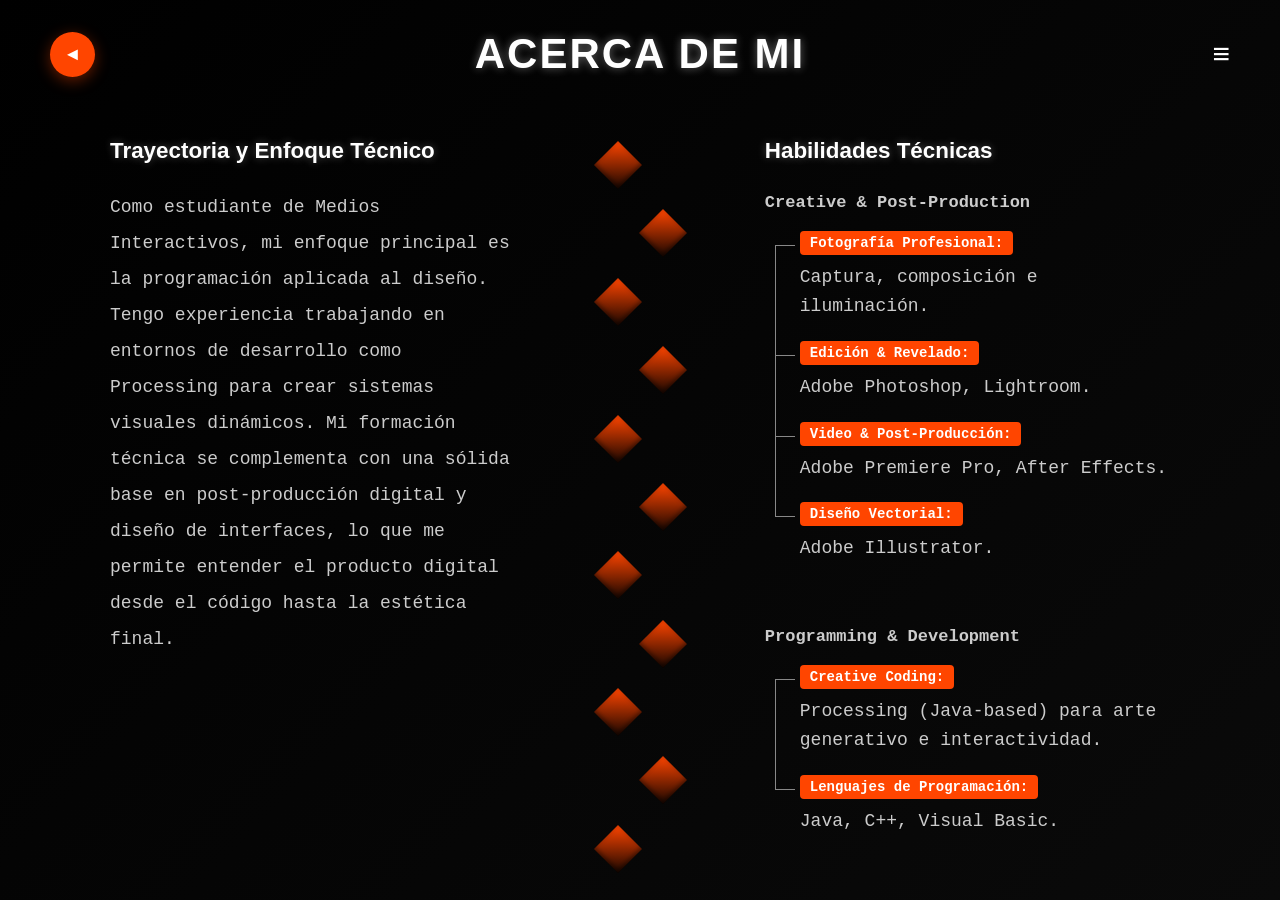
==== paginas/about_me.html @ e064c946 "Primer subida de mi portafolio" ====
<!DOCTYPE html>
<html lang="es">
<head>
    <meta charset="UTF-8">
    <title>Acerca de Mí | Joshua</title>
    <link rel="stylesheet" href="../estilos/web.css">
</head>
<body class="pagina-acerca">

 <header class="header-acerca">
        <a href="home.html" class="btn-regresar">◄</a>
        
        <h1>ACERCA DE MI</h1>
        
        <div class="menu-hamburguesa">≡</div>
    </header>

    <main class="contenedor-acerca">
        
        <div class="col-izq">
            <h2>Trayectoria y Enfoque Técnico</h2>
            <p class="texto-consola">Como estudiante de Medios Interactivos, 
                mi enfoque principal es la programación aplicada al diseño. 
                Tengo experiencia trabajando en entornos de desarrollo como 
                Processing para crear sistemas visuales dinámicos. Mi formación 
                técnica se complementa con una sólida base en post-producción 
                digital y diseño de interfaces, lo que me permite entender 
                el producto digital desde el código hasta la estética final.</p>         
        </div>

        <div class="col-centro">
            <div class="rombo izq"></div>
            <div class="rombo der"></div>
            <div class="rombo izq"></div>
            <div class="rombo der"></div>
            <div class="rombo izq"></div>
            <div class="rombo der"></div>
            <div class="rombo izq"></div>
            <div class="rombo der"></div>
            <div class="rombo izq"></div>
            <div class="rombo der"></div>
            <div class="rombo izq"></div>
        </div>

        <div class="col-der">
            <h2>Habilidades Técnicas</h2>

            <div class="grupo-habilidades">
                <h3 class="texto-consola titulo-cat">Creative & Post-Production</h3>
                <div class="arbol">
                    <div class="rama">
                        <span class="etiqueta">Fotografía Profesional:</span>
                        <p class="texto-consola desc">Captura, composición e iluminación.</p>
                    </div>
                    <div class="rama">
                        <span class="etiqueta">Edición & Revelado:</span>
                        <p class="texto-consola desc">Adobe Photoshop, Lightroom.</p>
                    </div>
                    <div class="rama">
                        <span class="etiqueta">Video & Post-Producción:</span>
                        <p class="texto-consola desc">Adobe Premiere Pro, After Effects.</p>
                    </div>
                    <div class="rama">
                        <span class="etiqueta">Diseño Vectorial:</span>
                        <p class="texto-consola desc">Adobe Illustrator.</p>
                    </div>
                </div>
            </div>

            <div class="grupo-habilidades">
                <h3 class="texto-consola titulo-cat">Programming & Development</h3>
                <div class="arbol">
                    <div class="rama">
                        <span class="etiqueta">Creative Coding:</span>
                        <p class="texto-consola desc">Processing (Java-based) para arte generativo e interactividad.</p>
                    </div>
                    <div class="rama">
                        <span class="etiqueta">Lenguajes de Programación:</span>
                        <p class="texto-consola desc">Java, C++, Visual Basic.</p>
                    </div>
                </div>
            </div>
        </div>

    </main>
    <div class="menu-overlay" id="menuOverlay">
        <div class="cerrar-menu" id="cerrarMenu">X</div>
        <nav class="menu-links">
            <a href="home.html">HOME</a>
            <a href="projects.html">PROYECTOS</a>
            <a href="about_me.html">ACERCA DE MÍ</a>
            <a href="contacto.html">CONTÁCTAME</a>
        </nav>
    </div>

    <script>
        // Busca el botón de las 3 rayitas (en home se llama 'menu', en otras 'menu-hamburguesa')
        const btnMenu = document.querySelector('.menu-hamburguesa') || document.querySelector('.menu');
        const overlay = document.getElementById('menuOverlay');
        const btnCerrar = document.getElementById('cerrarMenu');

        if (btnMenu && overlay && btnCerrar) {
            // Al hacer clic en las 3 rayitas, aparece el fondo negro
            btnMenu.addEventListener('click', () => {
                overlay.classList.add('activo');
            });

            // Al hacer clic en la X, desaparece el fondo negro
            btnCerrar.addEventListener('click', () => {
                overlay.classList.remove('activo');
            });
        }
    </script>
</body>
</html>
---- estilos/web.css ----
/* Globales */
* {
    margin: 0;
    padding: 0;
    box-sizing: border-box;
}

html {
    scroll-behavior: smooth;
}

body {
    background-color: #000000;
    background: linear-gradient(-45deg, #000000, #0a0a0a, #2c2c2c, #0a0a0a, #000000);
    background-size: 400% 400%;
    animation: gradienteMovimiento 15s ease infinite;
    color: white;
    font-family: Arial, Helvetica, sans-serif; 
    overflow: hidden; 
}

@keyframes gradienteMovimiento {
    0% { background-position: 0% 50%; }
    50% { background-position: 100% 50%; }
    100% { background-position: 0% 50%; }
}

.texto-consola, .info p, .desc {
    font-family: 'Courier New', Courier, monospace;
    font-size: 18px; 
    line-height: 1.6;
    color: #ccc;
}

/* Botones y UI Compartida */
.btn-regresar {
    position: absolute;
    left: 50px; 
    background-color: #FF4500;
    color: white !important; /* Fuerza el color blanco (quita el azul) */
    text-decoration: none !important; /* Quita la línea de abajo del link */
    width: 45px;
    height: 45px;
    border-radius: 50%;
    display: flex;
    justify-content: center;
    align-items: center;
    font-size: 18px;
    font-weight: bold;
    transition: 0.3s ease;
    box-shadow: 0px 4px 15px rgba(255, 69, 0, 0.4);
    z-index: 100; 
}

.btn-regresar:hover {
    transform: scale(1.1);
    background-color: white; 
    color: #FF4500 !important; 
    box-shadow: 0px 6px 20px rgba(255, 69, 0, 0.6);
}

.btn {
    display: inline-block;
    background-color: #FF4500;
    color: white;
    padding: 10px 25px;
    border-radius: 25px;
    font-family: Arial, sans-serif;
    font-weight: bold;
    font-size: 12px;
    text-decoration: none;
    transition: 0.3s ease;
    box-shadow: 0px 4px 15px rgba(255, 69, 0, 0.4); 
}

.flecha {
    background-color: #FF4500;
    color: white;
    width: 60px;
    height: 60px;
    border-radius: 50%;
    display: flex;
    justify-content: center;
    align-items: center;
    text-decoration: none;
    font-size: 20px;
    transition: 0.3s ease;
    box-shadow: 0px 4px 15px rgba(255, 69, 0, 0.4);
}

.btn:hover, .flecha:hover {
    transform: scale(1.1);
    box-shadow: 0px 6px 20px rgba(255, 69, 0, 0.6);
}

/* Navegación (Header) */
.barra {
    height: 12vh;
    display: flex;
    justify-content: center;
    align-items: center;
    position: relative;
}

.redes { 
    display: flex; 
    gap: 20px; 
    align-items: center; 
}

.circulo-red {
    background-color: white;
    color: black;
    width: 32px;
    height: 32px;
    border-radius: 50%;
    display: flex;
    justify-content: center;
    align-items: center;
    text-decoration: none;
    font-weight: bold;
    font-size: 14px;
    transition: 0.3s ease;
}

.pildora {
    background-color: white;
    color: black;
    height: 32px;
    padding: 0 20px;
    border-radius: 20px;
    display: flex;
    justify-content: center;
    align-items: center;
    text-decoration: none;
    font-weight: bold;
    font-size: 14px;
    transition: 0.3s ease;
}

.circulo-red:hover, .pildora:hover {
    background-color: #FF4500;
    color: white;
    transform: scale(1.1);
}

.menu, .menu-hamburguesa {
    position: absolute;
    right: 50px;
    font-size: 30px;
    cursor: pointer;
}

/* Home */
.contenedor-principal {
    display: flex;
    height: 88vh;
    width: 100%;
}

.bloque-izq {
    width: 30%;
    display: flex;
    flex-direction: column;
    justify-content: center;
    padding-left: 80px;
}

.bloque-izq h1 {
    font-family: Arial, sans-serif;
    font-weight: 900;
    font-size: 42px;
    line-height: 1.1;
    margin-bottom: 25px;
    text-shadow: 0px 0px 10px rgba(255, 255, 255, 0.4);
}

.bloque-foto {
    width: 40%;
    display: flex;
    align-items: flex-end;
    justify-content: center;
}

.foto {
    height: 95%;
    width: auto;
    object-fit: contain;
}

.bloque-der {
    width: 30%;
    display: flex;
    flex-direction: column;
    justify-content: center;
    padding-right: 60px;
    gap: 70px;
}

.info { max-width: 320px; }

.info h3 {
    font-family: Arial, sans-serif;
    font-size: 16px;
    margin-bottom: 12px;
    letter-spacing: 1px;
}

.info p { margin-bottom: 20px; }

/* Acerca de mi */
.pagina-acerca {
    min-height: 100vh;
    overflow-y: auto;
}

.header-acerca {
    display: flex;
    justify-content: center;
    align-items: center;
    padding: 30px 5%;
    position: relative;
    margin-bottom: 30px;
}

.header-acerca h1 {
    font-family: Arial, sans-serif;
    font-weight: 900; 
    font-size: 42px;  
    letter-spacing: 2px; 
    text-shadow: 0px 0px 10px rgba(255, 255, 255, 0.4);
}

.contenedor-acerca {
    display: flex;
    justify-content: center; 
    align-items: stretch; 
    max-width: 1100px; 
    margin: 0 auto;
    padding: 0 20px;
}

h2 {
    font-family: Arial, sans-serif;
    font-weight: bold;
    font-size: 1.4rem;
    margin-bottom: 25px;
    text-shadow: 0px 0px 8px rgba(255, 255, 255, 0.3);
}

.col-izq {
    width: 42%; 
    padding-right: 40px; 
    display: flex;
    flex-direction: column;
}

.col-izq p {
    line-height: 2;
    margin-bottom: 40px;
}

.col-centro {
    width: 16%; 
    display: flex;
    flex-direction: column;
    align-items: center;
    justify-content: space-between; 
    padding: 10px 0 30px 0; 
}

.rombo {
    width: 34px;  
    height: 34px; 
    background: linear-gradient(135deg, #FF4500 0%, #1a0700 100%);
    transform: rotate(45deg);
    box-shadow: inset -2px -2px 5px rgba(0,0,0,0.5);
}

.rombo.izq { margin-right: 45px; }
.rombo.der { margin-left: 45px; }

.col-der {
    width: 42%; 
    padding-left: 40px; 
}

.grupo-habilidades { margin-bottom: 40px; }

.titulo-cat {
    font-family: 'Courier New', Courier, monospace;
    font-size: 17px;
    color: #ccc;
    margin-bottom: 15px;
}

.arbol { margin-left: 10px; }

.rama {
    position: relative;
    padding-left: 25px;
    padding-bottom: 20px;
}

.rama::before {
    content: '';
    position: absolute;
    top: 0; bottom: 0; left: 0;
    width: 1px;
    background-color: #888;
}

.rama:first-child::before { top: 15px; }
.rama:last-child::before { bottom: calc(100% - 15px); }

.rama::after {
    content: '';
    position: absolute;
    top: 14px; left: 0;
    width: 20px; height: 1px;
    background-color: #888;
}

.etiqueta {
    display: inline-block;
    background-color: #FF4500;
    color: white;
    padding: 4px 10px;
    border-radius: 4px;
    font-family: 'Courier New', Courier, monospace;
    font-weight: bold;
    font-size: 14px;
    margin-bottom: 8px;
    position: relative;
    z-index: 2;
}

/* Proyectos */
body.pagina-proyectos {
    min-height: 100vh;
    overflow-y: auto !important; 
    overflow-x: hidden;
}

.contenedor-proyectos {
    display: flex;
    padding: 0 3%;
    gap: 60px;
    max-width: 1700px;
    margin: 0 auto;
    margin-top: 4vh;
}

.galeria-grid {
    flex: 1;
    display: grid;
    grid-template-columns: repeat(3, 1fr); 
    gap: 120px 40px; 
    padding-bottom: 150px;
}

.contenedor-ficha {
    display: flex;
    flex-direction: column;
    gap: 20px;
}

.caja-proyecto {
    position: relative;
    aspect-ratio: 4 / 3; 
    background-color: #222; 
    border-radius: 10px;
    overflow: hidden;
    transition: transform 0.3s ease, box-shadow 0.3s ease;
    box-shadow: 0 4px 15px rgba(0,0,0,0.5);
}

.caja-proyecto img {
    width: 100%;
    height: 100%;
    object-fit: cover;
    opacity: 0.8; 
    transition: 0.3s;
}

.caja-proyecto:hover {
    transform: translateY(-8px);
    box-shadow: 0 10px 30px rgba(255, 69, 0, 0.5);
}

.caja-proyecto:hover img {
    opacity: 1; 
    transform: scale(1.05); 
}

.overlay {
    position: absolute;
    top: 0; left: 0;
    width: 100%; height: 100%;
    background: rgba(255, 69, 0, 0.8);
    display: flex;
    justify-content: center;
    align-items: center;
    color: white;
    font-family: Arial, sans-serif;
    font-size: 20px;
    font-weight: 900;
    letter-spacing: 2px;
    opacity: 0;
    transition: 0.3s ease;
}

.caja-proyecto:hover .overlay {
    opacity: 1;
}

.texto-abajo h3 {
    font-family: Arial, sans-serif;
    font-weight: bold;
    font-size: 20px;
    margin-bottom: 10px;
    color: white;
    text-transform: uppercase;
    letter-spacing: 1px;
}

.texto-abajo .texto-consola {
    font-size: 15px;
    line-height: 1.6;
    color: #bbb;
}

/* Nav lateral y animaciones */
.barra-navegacion {
    width: 60px;
    display: flex;
    justify-content: center;
}

.riel-naranja {
    position: sticky;
    top: calc(50vh - 175px); 
    width: 18px; 
    height: 350px; 
    background-color: #FF4500;
    border-radius: 20px;
    display: flex;
    flex-direction: column;
    justify-content: space-between; 
    align-items: center;
    padding: 10px 0;
    box-shadow: 0 0 15px rgba(255, 69, 0, 0.4);
}

.hueco-negro {
    display: block;
    width: 12px;
    height: 12px;
    background-color: #0d0d0d; 
    border-radius: 50%;
    cursor: pointer;
    transition: transform 0.2s ease;
}

.hueco-negro:hover {
    transform: scale(1.5);
}

#fila-1, #fila-2 {
    scroll-margin-top: 150px; 
}

.bola-verde {
    position: absolute;
    width: 16px; 
    height: 16px;
    background-color: #2F8867; 
    border-radius: 50%;
    top: 8px; /* Posición inicial */
    transition: top 0.3s ease; /* Transición suave al soltarla */
    cursor: grab; /* Muestra una manito abierta indicando que se puede agarrar */
    z-index: 10;
}

/* Cambia a una manito cerrada cuando le das clic y la arrastras */
.bola-verde:active {
    cursor: grabbing; 
}

@keyframes saltarBola {
    0%, 49.99%   { top: 8px; }      
    50%, 100%    { top: 326px; }    
}

/* Contacto */
body.pagina-contacto {
    overflow-y: auto !important;
}

.contenedor-contacto {
    display: flex;
    justify-content: center;
    align-items: center;
    padding: 0 20px;
    margin-top: 2vh;
}

.caja-formulario {
    background-color: rgba(15, 15, 15, 0.8);
    border: 1px solid #333;
    border-radius: 15px;
    padding: 50px;
    width: 100%;
    max-width: 600px;
    box-shadow: 0 10px 30px rgba(0,0,0,0.8);
}

.caja-formulario h2 {
    text-align: center;
    font-size: 2rem;
    letter-spacing: 2px;
}

.grupo-form {
    margin-bottom: 25px;
    display: flex;
    flex-direction: column;
}

.grupo-form label {
    font-family: Arial, sans-serif;
    font-weight: bold;
    font-size: 14px;
    margin-bottom: 8px;
    color: #FF4500;
}

.input-con-boton {
    display: flex;
    align-items: center;
    gap: 10px;
}

.input-con-boton input[type="text"],
.input-con-boton input[type="tel"],
.input-con-boton input[type="email"],
.input-con-boton textarea {
    flex: 1;
    background-color: #000;
    border: 1px solid #444;
    border-radius: 8px;
    padding: 12px 15px;
    color: white;
    font-family: 'Courier New', Courier, monospace;
    font-size: 15px;
    transition: 0.3s ease;
}

.input-con-boton input:focus,
.input-con-boton textarea:focus {
    outline: none;
    border-color: #FF4500;
    box-shadow: 0 0 10px rgba(255, 69, 0, 0.3);
}

.input-con-boton textarea {
    resize: vertical;
}

.btn-borrar {
    background-color: transparent;
    border: 1px solid #555;
    color: #888;
    width: 35px;
    height: 35px;
    border-radius: 5px;
    font-weight: bold;
    cursor: pointer;
    transition: 0.3s;
}

.btn-borrar:hover {
    background-color: #FF4500;
    border-color: #FF4500;
    color: white;
}

.btn-borrar-txt {
    align-self: flex-start;
    margin-top: 5px;
}

.grupo-radios {
    display: flex;
    gap: 20px;
    align-items: center;
}

.label-radio {
    color: white !important;
    font-weight: normal !important;
    cursor: pointer;
}

.btn-enviar {
    font-size: 16px;
    padding: 15px 40px;
    cursor: pointer;
    border: none;
}
/* =========================================
   7. MENÚ HAMBURGUESA (Pantalla Completa)
   ========================================= */
.menu-overlay {
    position: fixed;
    top: 0;
    left: 0;
    width: 100%;
    height: 100vh;
    background-color: rgba(0, 0, 0, 0.95); /* Fondo negro casi sólido */
    z-index: 9999; /* Por encima de toda la página */
    display: flex;
    justify-content: center;
    align-items: center;
    
    /* Animación para que aparezca y desaparezca suavemente */
    opacity: 0;
    pointer-events: none; /* Inhabilita los clics cuando está invisible */
    transition: opacity 0.4s ease;
}

/* Esta clase se activará con JavaScript */
.menu-overlay.activo {
    opacity: 1;
    pointer-events: all;
}

.cerrar-menu {
    position: absolute;
    top: 40px;
    right: 50px;
    font-size: 35px;
    color: white;
    cursor: pointer;
    font-family: Arial, sans-serif;
    font-weight: bold;
    transition: 0.3s;
}

.cerrar-menu:hover {
    color: #FF4500;
    transform: scale(1.1);
}

.menu-links {
    display: flex;
    flex-direction: column;
    gap: 40px;
    text-align: center;
}

.menu-links a {
    color: white;
    text-decoration: none;
    font-family: Arial, sans-serif;
    font-size: 36px;
    font-weight: 900;
    letter-spacing: 4px;
    transition: 0.3s;
}

.menu-links a:hover {
    color: #FF4500;
    transform: translateY(-5px); /* Pequeño salto al pasar el mouse */
}
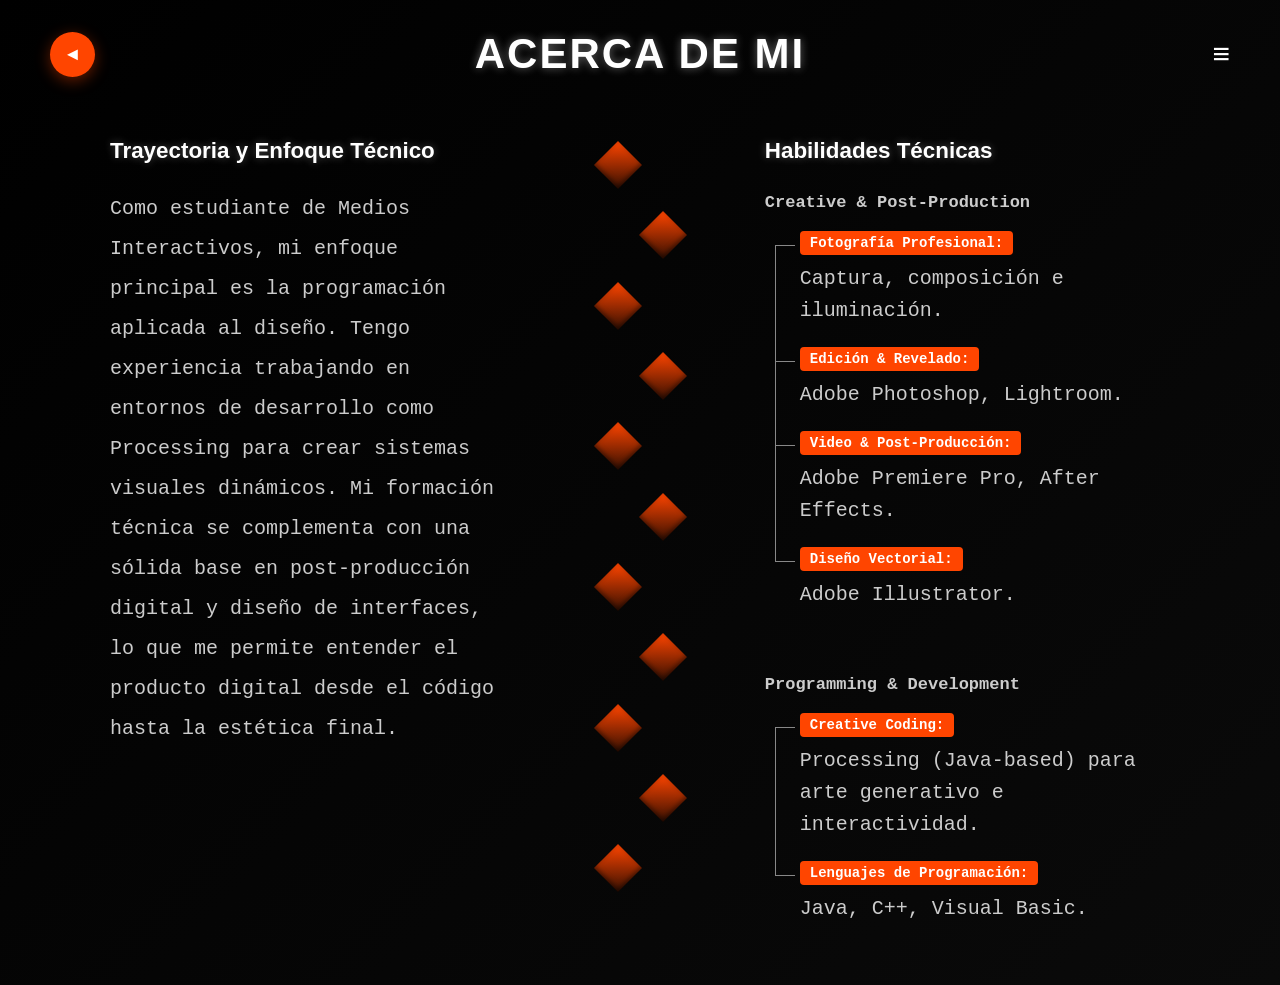
==== commit fbe25dc3: "final" ====
--- a/paginas/about_me.html
+++ b/paginas/about_me.html
@@ -7,11 +7,9 @@
 </head>
 <body class="pagina-acerca">
 
- <header class="header-acerca">
-        <a href="home.html" class="btn-regresar">◄</a>
-        
+    <header class="header-acerca">
+        <a href="../index.html" class="btn-regresar">◄</a>
         <h1>ACERCA DE MI</h1>
-        
         <div class="menu-hamburguesa">≡</div>
     </header>
 
@@ -19,13 +17,12 @@
         
         <div class="col-izq">
             <h2>Trayectoria y Enfoque Técnico</h2>
-            <p class="texto-consola">Como estudiante de Medios Interactivos, 
-                mi enfoque principal es la programación aplicada al diseño. 
-                Tengo experiencia trabajando en entornos de desarrollo como 
-                Processing para crear sistemas visuales dinámicos. Mi formación 
-                técnica se complementa con una sólida base en post-producción 
-                digital y diseño de interfaces, lo que me permite entender 
-                el producto digital desde el código hasta la estética final.</p>         
+            <p class="texto-consola">
+                Como estudiante de Medios Interactivos, mi enfoque principal es la programación aplicada al diseño. 
+                Tengo experiencia trabajando en entornos de desarrollo como Processing para crear sistemas visuales dinámicos. 
+                Mi formación técnica se complementa con una sólida base en post-producción digital y diseño de interfaces, 
+                lo que me permite entender el producto digital desde el código hasta la estética final.
+            </p>        
         </div>
 
         <div class="col-centro">
@@ -83,10 +80,11 @@
         </div>
 
     </main>
+
     <div class="menu-overlay" id="menuOverlay">
         <div class="cerrar-menu" id="cerrarMenu">X</div>
         <nav class="menu-links">
-            <a href="home.html">HOME</a>
+            <a href="../index.html">HOME</a>
             <a href="projects.html">PROYECTOS</a>
             <a href="about_me.html">ACERCA DE MÍ</a>
             <a href="contacto.html">CONTÁCTAME</a>
@@ -94,21 +92,13 @@
     </div>
 
     <script>
-        // Busca el botón de las 3 rayitas (en home se llama 'menu', en otras 'menu-hamburguesa')
         const btnMenu = document.querySelector('.menu-hamburguesa') || document.querySelector('.menu');
         const overlay = document.getElementById('menuOverlay');
         const btnCerrar = document.getElementById('cerrarMenu');
 
         if (btnMenu && overlay && btnCerrar) {
-            // Al hacer clic en las 3 rayitas, aparece el fondo negro
-            btnMenu.addEventListener('click', () => {
-                overlay.classList.add('activo');
-            });
-
-            // Al hacer clic en la X, desaparece el fondo negro
-            btnCerrar.addEventListener('click', () => {
-                overlay.classList.remove('activo');
-            });
+            btnMenu.addEventListener('click', () => { overlay.classList.add('activo'); });
+            btnCerrar.addEventListener('click', () => { overlay.classList.remove('activo'); });
         }
     </script>
 </body>
--- a/estilos/web.css
+++ b/estilos/web.css
@@ -1,4 +1,3 @@
-/* Globales */
 * {
     margin: 0;
     padding: 0;
@@ -16,7 +15,7 @@
     animation: gradienteMovimiento 15s ease infinite;
     color: white;
     font-family: Arial, Helvetica, sans-serif; 
-    overflow: hidden; 
+    overflow-x: hidden; 
 }
 
 @keyframes gradienteMovimiento {
@@ -27,18 +26,25 @@
 
 .texto-consola, .info p, .desc {
     font-family: 'Courier New', Courier, monospace;
-    font-size: 18px; 
+    font-size: 20px; 
     line-height: 1.6;
     color: #ccc;
 }
 
-/* Botones y UI Compartida */
+h2 {
+    font-family: Arial, sans-serif;
+    font-weight: bold;
+    font-size: 1.4rem;
+    margin-bottom: 25px;
+    text-shadow: 0px 0px 8px rgba(255, 255, 255, 0.3);
+}
+
 .btn-regresar {
     position: absolute;
     left: 50px; 
     background-color: #FF4500;
-    color: white !important; /* Fuerza el color blanco (quita el azul) */
-    text-decoration: none !important; /* Quita la línea de abajo del link */
+    color: white !important;
+    text-decoration: none !important;
     width: 45px;
     height: 45px;
     border-radius: 50%;
@@ -93,7 +99,23 @@
     box-shadow: 0px 6px 20px rgba(255, 69, 0, 0.6);
 }
 
-/* Navegación (Header) */
+.pildora-cat {
+    display: inline-block;
+    font-family: Arial, sans-serif;
+    font-size: 11px;
+    font-weight: bold;
+    text-transform: uppercase;
+    letter-spacing: 1px;
+    padding: 4px 12px;
+    border-radius: 15px;
+    margin-bottom: 12px;
+}
+
+.cat-programacion { border: 1px solid #4da6ff; color: #4da6ff; } 
+.cat-fotografia { border: 1px solid #e6e6e6; color: #e6e6e6; }   
+.cat-animacion { border: 1px solid #FF4500; color: #FF4500; }     
+.cat-proceso { border: 1px solid #555; color: #888; }             
+
 .barra {
     height: 12vh;
     display: flex;
@@ -151,7 +173,66 @@
     cursor: pointer;
 }
 
-/* Home */
+.menu-overlay {
+    position: fixed;
+    top: 0;
+    left: 0;
+    width: 100%;
+    height: 100vh;
+    background-color: rgba(0, 0, 0, 0.95);
+    z-index: 9999; 
+    display: flex;
+    justify-content: center;
+    align-items: center;
+    opacity: 0;
+    pointer-events: none; 
+    transition: opacity 0.4s ease;
+}
+
+.menu-overlay.activo {
+    opacity: 1;
+    pointer-events: all;
+}
+
+.cerrar-menu {
+    position: absolute;
+    top: 40px;
+    right: 50px;
+    font-size: 35px;
+    color: white;
+    cursor: pointer;
+    font-family: Arial, sans-serif;
+    font-weight: bold;
+    transition: 0.3s;
+}
+
+.cerrar-menu:hover {
+    color: #FF4500;
+    transform: scale(1.1);
+}
+
+.menu-links {
+    display: flex;
+    flex-direction: column;
+    gap: 40px;
+    text-align: center;
+}
+
+.menu-links a {
+    color: white;
+    text-decoration: none;
+    font-family: Arial, sans-serif;
+    font-size: 36px;
+    font-weight: 900;
+    letter-spacing: 4px;
+    transition: 0.3s;
+}
+
+.menu-links a:hover {
+    color: #FF4500;
+    transform: translateY(-5px);
+}
+
 .contenedor-principal {
     display: flex;
     height: 88vh;
@@ -197,7 +278,9 @@
     gap: 70px;
 }
 
-.info { max-width: 320px; }
+.info {
+    max-width: 320px;
+}
 
 .info h3 {
     font-family: Arial, sans-serif;
@@ -206,12 +289,13 @@
     letter-spacing: 1px;
 }
 
-.info p { margin-bottom: 20px; }
-
-/* Acerca de mi */
+.info p {
+    margin-bottom: 20px;
+}
+
 .pagina-acerca {
     min-height: 100vh;
-    overflow-y: auto;
+    overflow: hidden;
 }
 
 .header-acerca {
@@ -240,14 +324,6 @@
     padding: 0 20px;
 }
 
-h2 {
-    font-family: Arial, sans-serif;
-    font-weight: bold;
-    font-size: 1.4rem;
-    margin-bottom: 25px;
-    text-shadow: 0px 0px 8px rgba(255, 255, 255, 0.3);
-}
-
 .col-izq {
     width: 42%; 
     padding-right: 40px; 
@@ -266,13 +342,13 @@
     flex-direction: column;
     align-items: center;
     justify-content: space-between; 
-    padding: 10px 0 30px 0; 
+    padding: 10px 0 100px 0; 
 }
 
 .rombo {
     width: 34px;  
     height: 34px; 
-    background: linear-gradient(135deg, #FF4500 0%, #1a0700 100%);
+    background: linear-gradient(135deg, #FF4500 0%, #371002 100%);
     transform: rotate(45deg);
     box-shadow: inset -2px -2px 5px rgba(0,0,0,0.5);
 }
@@ -285,7 +361,9 @@
     padding-left: 40px; 
 }
 
-.grupo-habilidades { margin-bottom: 40px; }
+.grupo-habilidades {
+    margin-bottom: 40px;
+}
 
 .titulo-cat {
     font-family: 'Courier New', Courier, monospace;
@@ -294,7 +372,9 @@
     margin-bottom: 15px;
 }
 
-.arbol { margin-left: 10px; }
+.arbol {
+    margin-left: 10px;
+}
 
 .rama {
     position: relative;
@@ -335,164 +415,6 @@
     z-index: 2;
 }
 
-/* Proyectos */
-body.pagina-proyectos {
-    min-height: 100vh;
-    overflow-y: auto !important; 
-    overflow-x: hidden;
-}
-
-.contenedor-proyectos {
-    display: flex;
-    padding: 0 3%;
-    gap: 60px;
-    max-width: 1700px;
-    margin: 0 auto;
-    margin-top: 4vh;
-}
-
-.galeria-grid {
-    flex: 1;
-    display: grid;
-    grid-template-columns: repeat(3, 1fr); 
-    gap: 120px 40px; 
-    padding-bottom: 150px;
-}
-
-.contenedor-ficha {
-    display: flex;
-    flex-direction: column;
-    gap: 20px;
-}
-
-.caja-proyecto {
-    position: relative;
-    aspect-ratio: 4 / 3; 
-    background-color: #222; 
-    border-radius: 10px;
-    overflow: hidden;
-    transition: transform 0.3s ease, box-shadow 0.3s ease;
-    box-shadow: 0 4px 15px rgba(0,0,0,0.5);
-}
-
-.caja-proyecto img {
-    width: 100%;
-    height: 100%;
-    object-fit: cover;
-    opacity: 0.8; 
-    transition: 0.3s;
-}
-
-.caja-proyecto:hover {
-    transform: translateY(-8px);
-    box-shadow: 0 10px 30px rgba(255, 69, 0, 0.5);
-}
-
-.caja-proyecto:hover img {
-    opacity: 1; 
-    transform: scale(1.05); 
-}
-
-.overlay {
-    position: absolute;
-    top: 0; left: 0;
-    width: 100%; height: 100%;
-    background: rgba(255, 69, 0, 0.8);
-    display: flex;
-    justify-content: center;
-    align-items: center;
-    color: white;
-    font-family: Arial, sans-serif;
-    font-size: 20px;
-    font-weight: 900;
-    letter-spacing: 2px;
-    opacity: 0;
-    transition: 0.3s ease;
-}
-
-.caja-proyecto:hover .overlay {
-    opacity: 1;
-}
-
-.texto-abajo h3 {
-    font-family: Arial, sans-serif;
-    font-weight: bold;
-    font-size: 20px;
-    margin-bottom: 10px;
-    color: white;
-    text-transform: uppercase;
-    letter-spacing: 1px;
-}
-
-.texto-abajo .texto-consola {
-    font-size: 15px;
-    line-height: 1.6;
-    color: #bbb;
-}
-
-/* Nav lateral y animaciones */
-.barra-navegacion {
-    width: 60px;
-    display: flex;
-    justify-content: center;
-}
-
-.riel-naranja {
-    position: sticky;
-    top: calc(50vh - 175px); 
-    width: 18px; 
-    height: 350px; 
-    background-color: #FF4500;
-    border-radius: 20px;
-    display: flex;
-    flex-direction: column;
-    justify-content: space-between; 
-    align-items: center;
-    padding: 10px 0;
-    box-shadow: 0 0 15px rgba(255, 69, 0, 0.4);
-}
-
-.hueco-negro {
-    display: block;
-    width: 12px;
-    height: 12px;
-    background-color: #0d0d0d; 
-    border-radius: 50%;
-    cursor: pointer;
-    transition: transform 0.2s ease;
-}
-
-.hueco-negro:hover {
-    transform: scale(1.5);
-}
-
-#fila-1, #fila-2 {
-    scroll-margin-top: 150px; 
-}
-
-.bola-verde {
-    position: absolute;
-    width: 16px; 
-    height: 16px;
-    background-color: #2F8867; 
-    border-radius: 50%;
-    top: 8px; /* Posición inicial */
-    transition: top 0.3s ease; /* Transición suave al soltarla */
-    cursor: grab; /* Muestra una manito abierta indicando que se puede agarrar */
-    z-index: 10;
-}
-
-/* Cambia a una manito cerrada cuando le das clic y la arrastras */
-.bola-verde:active {
-    cursor: grabbing; 
-}
-
-@keyframes saltarBola {
-    0%, 49.99%   { top: 8px; }      
-    50%, 100%    { top: 326px; }    
-}
-
-/* Contacto */
 body.pagina-contacto {
     overflow-y: auto !important;
 }
@@ -506,7 +428,7 @@
 }
 
 .caja-formulario {
-    background-color: rgba(15, 15, 15, 0.8);
+    background-color: rgba(15, 15, 15, 0.382);
     border: 1px solid #333;
     border-radius: 15px;
     padding: 50px;
@@ -600,6 +522,14 @@
     color: white !important;
     font-weight: normal !important;
     cursor: pointer;
+    opacity: 0.5;
+    transition: opacity 0.3s ease, text-shadow 0.3s ease;
+}
+
+input[type="radio"]:checked + .label-radio {
+    color: #FF4500 !important;
+    text-shadow: 0 0 10px rgba(255, 69, 0, 0.8);
+    opacity: 1;
 }
 
 .btn-enviar {
@@ -608,68 +538,590 @@
     cursor: pointer;
     border: none;
 }
-/* =========================================
-   7. MENÚ HAMBURGUESA (Pantalla Completa)
-   ========================================= */
-.menu-overlay {
+
+body.pagina-proyectos {
+    min-height: 100vh;
+    overflow-y: auto !important; 
+}
+
+body.sin-scroll {
+    overflow: hidden !important;
+}
+
+.contenedor-proyectos {
+    display: flex;
+    flex-direction: column; 
+    align-items: center; 
+    padding: 0 3%;
+    gap: 10px; 
+    max-width: 1500px;
+    margin: 0 auto;
+    margin-top: 4vh;
+}
+
+.galeria-grid {
+    width: 100%;
+    display: grid;
+    grid-template-columns: repeat(3, 1fr); 
+    gap: 50px 40px; 
+    padding-bottom: 20px; 
+}
+
+.contenedor-ficha {
+    display: flex;
+    flex-direction: column;
+    gap: 20px;
+}
+
+.contenedor-ficha a {
+    text-decoration: none;
+    display: block;
+}
+
+.caja-proyecto {
+    position: relative;
+    aspect-ratio: 4 / 3; 
+    background-color: #222; 
+    border-radius: 10px;
+    overflow: hidden;
+    transition: transform 0.3s ease, box-shadow 0.3s ease;
+    box-shadow: 0 4px 15px rgba(0,0,0,0.5);
+}
+
+.caja-proyecto img {
+    width: 100%;
+    height: 100%;
+    object-fit: cover;
+    opacity: 0.8; 
+    transition: 0.3s;
+}
+
+.caja-proyecto:hover {
+    transform: translateY(-8px);
+    box-shadow: 0 10px 30px rgba(255, 69, 0, 0.5);
+}
+
+.caja-proyecto:hover img {
+    opacity: 1; 
+    transform: scale(1.05); 
+}
+
+.overlay {
+    position: absolute;
+    top: 0; left: 0;
+    width: 100%; height: 100%;
+    background: rgba(255, 69, 0, 0.8);
+    display: flex;
+    justify-content: center;
+    align-items: center;
+    color: white;
+    font-family: Arial, sans-serif;
+    font-size: 20px;
+    font-weight: 900;
+    letter-spacing: 2px;
+    opacity: 0;
+    transition: 0.3s ease;
+}
+
+.caja-proyecto:hover .overlay {
+    opacity: 1;
+}
+
+.texto-abajo h3 {
+    font-family: Arial, sans-serif;
+    font-weight: bold;
+    font-size: 20px;
+    margin-bottom: 10px;
+    color: white;
+    text-transform: uppercase;
+    letter-spacing: 1px;
+}
+
+.texto-abajo .texto-consola {
+    font-size: 20px; 
+    line-height: 1.6;
+    color: #bbb;
+}
+
+.fade-in-activo {
+    animation: aparecerSuave 0.6s ease-out forwards;
+}
+
+@keyframes aparecerSuave {
+    0% { opacity: 0; transform: translateY(20px); }
+    100% { opacity: 1; transform: translateY(0); }
+}
+
+.contenedor-proyecto-indv {
+    max-width: 1500px; 
+    margin: 60px auto;
+    padding: 0 3% 100px 3%; 
+}
+
+.hero-proyecto {
+    display: flex;
+    gap: 80px; 
+    align-items: flex-start;
+}
+
+.columna-visual {
+    width: 60%; 
+    display: flex;
+    flex-direction: column;
+    gap: 25px; 
+}
+
+.caja-video-principal,
+.caja-imagen-principal {
+    width: 100%;
+    aspect-ratio: 16 / 9; 
+    border-radius: 15px;
+    overflow: hidden;
+    box-shadow: 0 10px 30px rgba(0,0,0,0.8);
+    border: 1px solid #333;
+}
+
+.video-principal,
+.caja-imagen-principal img {
+    width: 100%;
+    height: 100%;
+    object-fit: cover;
+    display: block;
+    transition: transform 0.4s ease;
+}
+
+.caja-imagen-principal:hover img {
+    transform: scale(1.05); 
+}
+
+.etiquetas-tecnologia {
+    display: flex;
+    gap: 15px;
+    flex-wrap: wrap; 
+}
+
+.pildora-tech {
+    background-color: transparent;
+    color: #FF4500;
+    border: 1px solid #FF4500;
+    padding: 8px 20px;
+    border-radius: 20px;
+    font-family: 'Courier New', Courier, monospace;
+    font-size: 15px;
+    font-weight: bold;
+    box-shadow: 0 0 10px rgba(255, 69, 0, 0.2);
+}
+
+.columna-info {
+    width: 40%; 
+    display: flex;
+    flex-direction: column;
+    justify-content: center;
+    padding-top: 10px;
+}
+
+.titulo-proyecto {
+    font-size: 3rem; 
+    margin-bottom: 20px;
+    color: white;
+    text-transform: uppercase;
+    letter-spacing: 2px;
+}
+
+.descripcion-proyecto {
+    font-size: 17px; 
+    line-height: 1.8;
+}
+
+.metadatos-proyecto {
+    margin-top: 25px;
+    margin-bottom: 35px;
+    display: flex;
+    gap: 40px;
+    border-top: 1px solid #333;
+    border-bottom: 1px solid #333;
+    padding: 20px 0;
+}
+
+.meta-item span {
+    color: #FF4500;
+    font-family: Arial, sans-serif;
+    font-size: 18px;
+    font-weight: bold;
+    text-transform: uppercase;
+    letter-spacing: 1px;
+    display: block;
+    margin-bottom: 5px;
+}
+
+.meta-item p {
+    font-family: 'Courier New', Courier, monospace;
+    font-size: 17px;
+    color: #fff;
+    margin: 0;
+}
+
+.btn-proyecto {
+    align-self: flex-start;
+    padding: 15px 35px;
+    font-size: 14px;
+}
+
+.caso-estudio {
+    margin-top: 30px;
+    padding-top: 30px;
+    border-top: 1px solid #333; 
+    display: flex; 
+    gap: 80px; 
+    align-items: flex-start;
+}
+
+.caja-texto-izq { width: 60%; }
+.caja-texto-der { width: 40%; }
+
+.caja-texto-izq h3, 
+.caja-texto-der h3 {
+    color: white;
+    border-left: 4px solid #FF4500; 
+    padding-left: 15px;
+    margin-bottom: 25px;
+    font-family: Arial, sans-serif;
+    font-size: 20px;
+    text-transform: uppercase;
+    letter-spacing: 1px;
+}
+
+.caja-texto-izq p {
+    text-align: justify; 
+    margin-bottom: 15px;
+}
+
+.lista-mecanicas {
+    list-style-type: none; 
+    padding: 0;
+}
+
+.lista-mecanicas li {
+    font-family: 'Courier New', Courier, monospace;
+    font-size: 20px;
+    color: #ccc;
+    line-height: 1.6;
+    margin-bottom: 20px;
+    position: relative;
+    padding-left: 25px; 
+    text-align: justify; 
+}
+
+.lista-mecanicas li::before {
+    content: '►';
+    color: #FF4500;
+    position: absolute;
+    left: 0;
+    top: 2px;
+    font-size: 12px;
+}
+
+.lista-mecanicas strong { color: white; }
+
+.layout-fotografia {
+    max-width: 1600px;
+    margin: 60px auto;
+    padding: 0 3% 100px 3%;
+    display: block; 
+}
+
+.columna-texto-foto {
+    width: 50%;
+    display: flex;
+    flex-direction: column;
+}
+
+.columna-galeria-foto {
+    width: 60%;
+    display: flex;
+    flex-direction: column;
+    gap: 15px; 
+}
+
+.subtitulo-herramientas {
+    color: white;
+    font-family: Arial, sans-serif;
+    font-size: 14px;
+    text-transform: uppercase;
+    letter-spacing: 1px;
+    margin-bottom: 15px;
+    margin-top: 15px;
+}
+
+.galeria-horizontal {
+    display: flex;
+    gap: 20px; 
+    overflow-x: auto; 
+    scroll-behavior: smooth;
+    scroll-snap-type: x mandatory; 
+    -ms-overflow-style: none;  
+    scrollbar-width: none;  
+}
+
+.galeria-horizontal::-webkit-scrollbar { display: none; }
+
+.galeria-horizontal img {
+    height: 500px; 
+    width: auto;
+    border-radius: 10px;
+    object-fit: cover;
+    box-shadow: 0 5px 15px rgba(0,0,0,0.5);
+    flex-shrink: 0; 
+    scroll-snap-align: start; 
+    border: 1px solid #333;
+    transition: transform 0.3s ease;
+}
+
+.galeria-horizontal img:hover { transform: scale(1.02); }
+
+.carrusel-visor {
+    position: relative;
+    width: 110%;
+    aspect-ratio: 3 / 2; 
+    border-radius: 10px;
+    background-color: transparent; 
+    border: none;
+    box-shadow: none;
+    display: flex;
+    justify-content: center;
+    align-items: center;
+    overflow: hidden;
+}
+
+.slide {
+    position: absolute;
+    top: 0;
+    left: 0;
+    width: 100%;
+    height: 100%;
+    object-fit: contain; 
+    opacity: 0;
+    filter: blur(10px); 
+    transition: opacity 0.5s ease, filter 0.5s ease;
+    cursor: zoom-in; 
+}
+
+.slide.activa {
+    opacity: 1;
+    filter: blur(0);
+    z-index: 2;
+}
+
+.slide:hover { transform: scale(1.02); }
+
+.flecha-interior {
+    position: absolute;
+    top: 50%;
+    transform: translateY(-50%);
+    background: transparent; 
+    color: white; 
+    font-size: 55px; 
+    border: none;
+    padding: 0; 
+    cursor: pointer;
+    z-index: 10;
+    transition: all 0.3s ease;
+    text-shadow: 2px 2px 10px rgba(0, 0, 0, 0.8); 
+}
+
+.flecha-interior:hover {
+    background: transparent; 
+    color: #FF4500; 
+    transform: translateY(-50%) scale(1.2); 
+}
+
+.flecha-interior.izq { left: 100px; }
+.flecha-interior.der { right: 100px; }
+
+.lightbox-overlay {
     position: fixed;
     top: 0;
     left: 0;
     width: 100%;
     height: 100vh;
-    background-color: rgba(0, 0, 0, 0.95); /* Fondo negro casi sólido */
-    z-index: 9999; /* Por encima de toda la página */
-    display: flex;
-    justify-content: center;
-    align-items: center;
-    
-    /* Animación para que aparezca y desaparezca suavemente */
+    background: rgba(0, 0, 0, 0.95); 
+    z-index: 10000; 
+    display: flex;
+    justify-content: center;
+    align-items: center;
     opacity: 0;
-    pointer-events: none; /* Inhabilita los clics cuando está invisible */
+    pointer-events: none;
     transition: opacity 0.4s ease;
 }
 
-/* Esta clase se activará con JavaScript */
-.menu-overlay.activo {
+.lightbox-overlay.activo {
     opacity: 1;
     pointer-events: all;
 }
 
-.cerrar-menu {
+.lightbox-overlay img {
+    max-width: 90%;
+    max-height: 90vh;
+    border-radius: 5px;
+    box-shadow: 0 0 40px rgba(0,0,0,0.9);
+    object-fit: contain; 
+}
+
+.cerrar-lightbox {
     position: absolute;
-    top: 40px;
+    top: 30px;
     right: 50px;
-    font-size: 35px;
+    font-size: 40px;
     color: white;
     cursor: pointer;
     font-family: Arial, sans-serif;
     font-weight: bold;
     transition: 0.3s;
-}
-
-.cerrar-menu:hover {
+    z-index: 10001;
+}
+
+.cerrar-lightbox:hover {
     color: #FF4500;
     transform: scale(1.1);
 }
 
-.menu-links {
-    display: flex;
-    flex-direction: column;
-    gap: 40px;
-    text-align: center;
-}
-
-.menu-links a {
-    color: white;
-    text-decoration: none;
-    font-family: Arial, sans-serif;
-    font-size: 36px;
-    font-weight: 900;
-    letter-spacing: 4px;
+.flecha-lightbox {
+    position: absolute;
+    top: 50%;
+    transform: translateY(-50%);
+    background: none;
+    border: none;
+    color: #FF4500; 
+    font-size: 60px;
+    cursor: pointer;
+    padding: 20px;
     transition: 0.3s;
-}
-
-.menu-links a:hover {
-    color: #FF4500;
-    transform: translateY(-5px); /* Pequeño salto al pasar el mouse */
+    z-index: 10001;
+    text-shadow: 2px 2px 10px rgba(0, 0, 0, 0.8);
+}
+
+.flecha-lightbox:hover {
+    color: white; 
+    transform: translateY(-50%) scale(1.2);
+}
+
+.flecha-lightbox.izq { left: 40px; }
+.flecha-lightbox.der { right: 40px; }
+
+.layout-animacion-nuevo {
+    display: flex;
+    flex-direction: column;
+    gap: 20px; 
+    width: 100%;
+    margin-top: -35px; 
+}
+
+.bloque-superior-animacion {
+    display: flex;
+    gap: 60px;
+    align-items: flex-start;
+    border-bottom: 1px solid #333; 
+    padding-bottom: 15px; 
+}
+
+.titulo-y-desc {
+    width: 70%; 
+    display: flex;
+    flex-direction: column;
+}
+
+.titulo-y-desc .titulo-proyecto {
+    font-size: 2.2rem; 
+    margin-bottom: 10px; 
+}
+
+.caja-meta-animacion {
+    width: 30%; 
+    margin: 0;
+    border: none;
+    padding: 0;
+    display: flex;
+    flex-direction: column; 
+    gap: 10px; 
+    padding-top: 5px; 
+}
+
+.bloque-inferior-animacion {
+    display: flex;
+    gap: 60px;
+    align-items: flex-start;
+}
+
+.zona-video {
+    width: 65%; 
+    display: flex;
+    flex-direction: column;
+    gap: 12px; 
+}
+
+.zona-herramientas {
+    width: 35%; 
+    display: flex;
+    flex-direction: column;
+    gap: 25px; 
+}
+
+.contenedor-video-yt {
+    width: 100%;
+    aspect-ratio: 16 / 9;
+    border-radius: 15px;
+    overflow: hidden;
+    box-shadow: 0 10px 40px rgba(0,0,0,0.8);
+    border: 1px solid #333;
+    background-color: #000;
+}
+
+.contenedor-video-yt iframe,
+.contenedor-video-yt video {
+    width: 100%;
+    height: 100%;
+    border: none;
+    display: block;
+    object-fit: cover;
+}
+
+.contenedor-video-yt.video-vertical {
+    aspect-ratio: 9 / 16;
+    max-width: 350px; 
+    margin: 0 auto;
+}
+
+.controles-clips {
+    display: flex;
+    gap: 15px;
+    justify-content: center;
+    align-items: center;
+}
+
+.btn-clip {
+    width: 35px; 
+    height: 35px; 
+    border-radius: 50%;
+    border: 1px solid #FF4500;
+    background-color: transparent;
+    color: white;
+    font-family: Arial, sans-serif;
+    font-size: 15px;
+    font-weight: bold;
+    cursor: pointer;
+    transition: all 0.3s ease;
+    display: flex;
+    justify-content: center;
+    align-items: center;
+}
+
+.btn-clip:hover {
+    box-shadow: 0 0 10px rgba(255, 69, 0, 0.5);
+    transform: scale(1.1);
+}
+
+.btn-clip.activo {
+    background-color: #FF4500;
+    color: white;
+    box-shadow: 0 0 15px rgba(255, 69, 0, 0.6);
 }
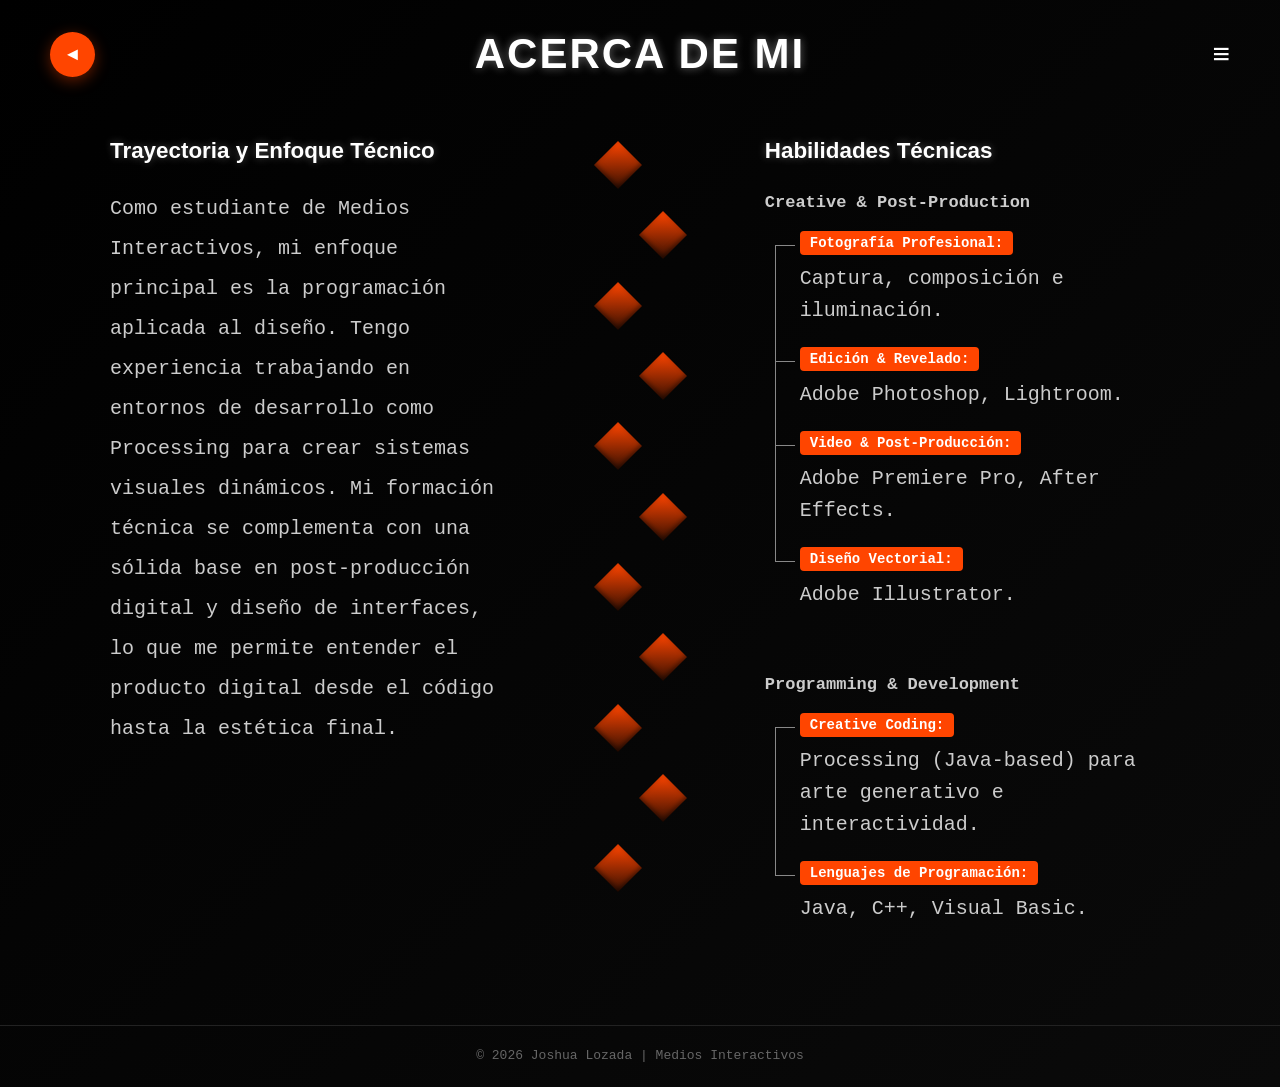
==== commit f5946273: "Arreglando rutas de CSS y fotos" ====
--- a/paginas/about_me.html
+++ b/paginas/about_me.html
@@ -80,7 +80,9 @@
         </div>
 
     </main>
-
+    <footer style="text-align: center; padding: 20px; margin-top: 40px; border-top: 1px solid #222;">
+        <p class="texto-consola" style="font-size: 13px; color: #666;">© 2026 Joshua Lozada | Medios Interactivos</p>
+    </footer>
     <div class="menu-overlay" id="menuOverlay">
         <div class="cerrar-menu" id="cerrarMenu">X</div>
         <nav class="menu-links">
